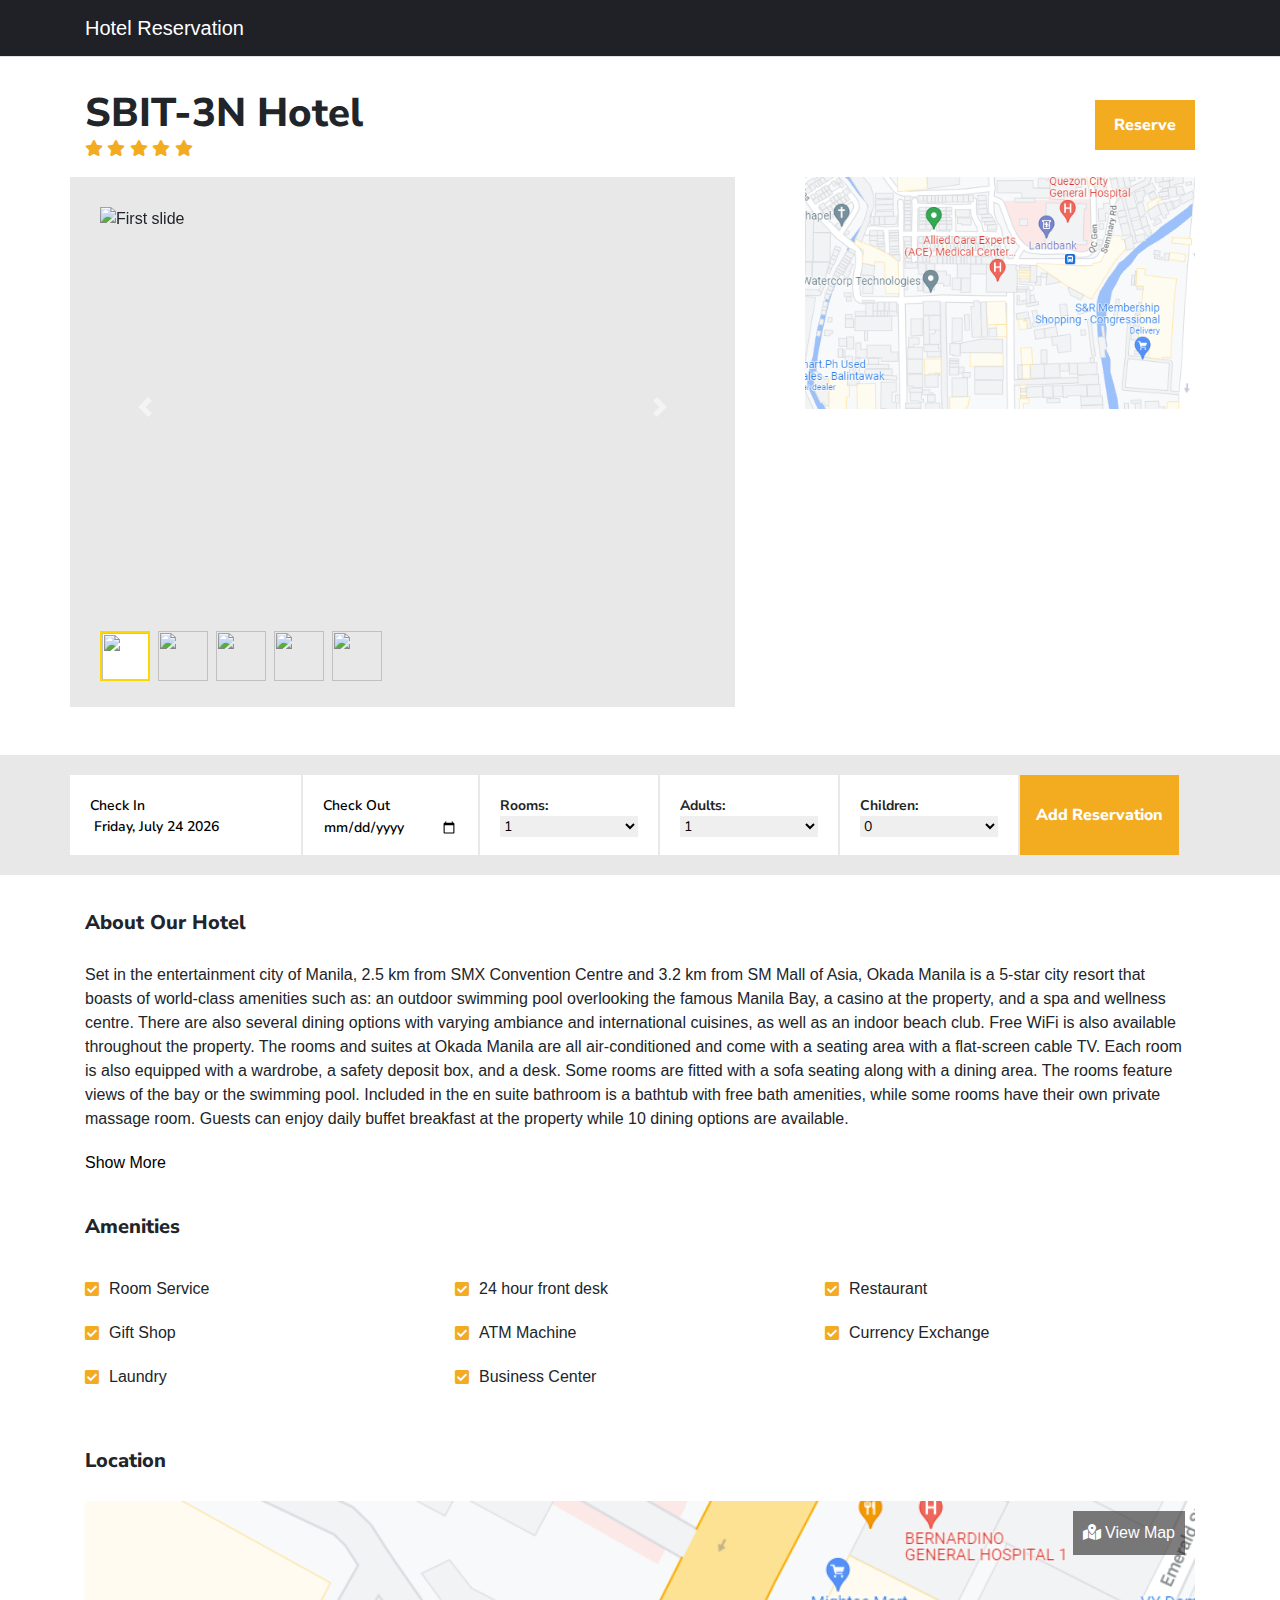
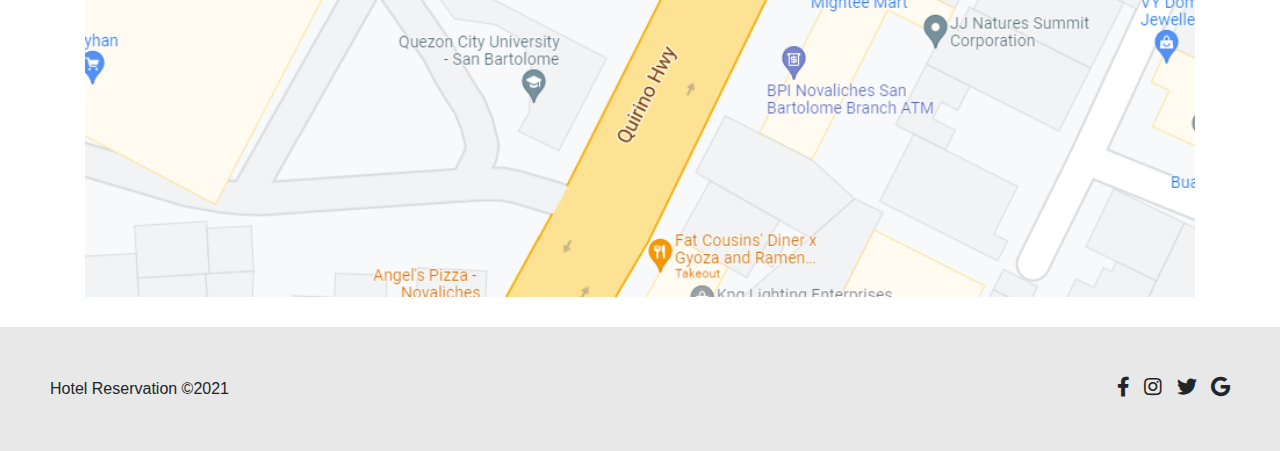
==== index.html @ 124c3ee8 "slider upgrade" ====
<!DOCTYPE html>
<html lang="en">
<head>
    <meta charset="UTF-8">
    <meta http-equiv="X-UA-Compatible" content="IE=edge">
    <meta name="viewport" content="width=device-width, initial-scale=1.0">
    <title>Hotel Reservation</title>
    <script src="https://www.gstatic.com/firebasejs/5.0.4/firebase-app.js"></script>
    <script src="https://www.gstatic.com/firebasejs/5.0.4/firebase-firestore.js"></script>
    <script src="https://www.gstatic.com/firebasejs/5.0.4/firebase-auth.js"></script>

    <script src="https://cdnjs.cloudflare.com/ajax/libs/modernizr/2.8.3/modernizr.min.js" integrity="sha512-3n19xznO0ubPpSwYCRRBgHh63DrV+bdZfHK52b1esvId4GsfwStQNPJFjeQos2h3JwCmZl0/LgLxSKMAI55hgw==" crossorigin="anonymous" referrerpolicy="no-referrer"></script>
    <link rel="stylesheet" href="style.css">
    <link rel="stylesheet" href="https://maxcdn.bootstrapcdn.com/bootstrap/4.0.0/css/bootstrap.min.css" integrity="sha384-Gn5384xqQ1aoWXA+058RXPxPg6fy4IWvTNh0E263XmFcJlSAwiGgFAW/dAiS6JXm" crossorigin="anonymous">
    
    <!-- fonts -->
    <link rel="preconnect" href="https://fonts.googleapis.com">
    <link rel="preconnect" href="https://fonts.gstatic.com" crossorigin>
    <link href="https://fonts.googleapis.com/css2?family=Nunito+Sans:wght@200;300;400;600;700;800&display=swap" rel="stylesheet">

<!-- font-awesome -->
<link rel="stylesheet" href="https://cdnjs.cloudflare.com/ajax/libs/font-awesome/4.7.0/css/font-awesome.min.css">
<link rel="stylesheet" href="https://use.fontawesome.com/releases/v5.4.1/css/all.css">
</head>
<body>
  <div class="loader">
    <div class="lds-ring">
      <div></div>
      <div></div>
      <div></div>
      <div></div>
    </div>
  </div>
  


<div class="main">
    <nav class="navbar navbar-expand-sm navbar-toggleable-sm navbar-light border-bottom box-shadow mb-3" style="background: #202027;">
      <div class="container">
          <a class="navbar-brand text-white" asp-area="" asp-controller="Home" asp-action="Index">Hotel Reservation</a>
          <button class="navbar-toggler navbar-dark" type="button" data-toggle="collapse" data-target=".navbar-collapse" aria-controls="navbarSupportedContent"
                  aria-expanded="false" aria-label="Toggle navigation">
              <span class="navbar-toggler-icon"></span>
          </button>
          <div class="navbar-collapse collapse d-sm-inline-flex flex-sm-row-reverse">
              <ul class="navbar-nav flex-grow-1">
                  <li class="nav-item logged-in" style="display: none;">
                      <a class="modal-trigger nav-link text-white" href="" data-toggle="modal" data-target="#modal-account">Account</a>
                  </li>
                  <li class="nav-item logged-in" style="display: none;">
                    <a class="nav-link text-white" href="" id="logout">Logout</a>
                  </li>
                  <li class="nav-item logged-out" style="display: none;">
                    <a class="modal-trigger nav-link text-white" href="" data-toggle="modal" data-target="#loginmodal">Login</a>
                  </li>
                  <li class="nav-item logged-out" style="display: none;">
                    <a class="modal-trigger nav-link text-white" href="" data-toggle="modal" data-target="#modal-signup">Sign up</a>
                  </li>
              </ul>
          </div>
      </div>
  </nav>

<!-- Modal -->
<div class="modal fade" id="modal-signup" tabindex="-1" role="dialog" aria-labelledby="exampleModalLabel" aria-hidden="true">
  <div class="modal-dialog" role="document">
    <div class="modal-content">
      <div class="modal-header">
        <h5 class="modal-title" id="exampleModalLabel">Sign Up</h5>
        <button type="button" class="close" data-dismiss="modal" aria-label="Close">
          <span aria-hidden="true">&times;</span>
        </button>
      </div>
      <div class="modal-body">
        <form id="signup-form">
          <div class="form-group">
            <label for="signup-email">Email address</label>
            <input type="email" class="form-control" id="signup-email" aria-describedby="emailHelp" placeholder="Email Address" required>
          </div>
          <div class="form-group">
            <label for="signup-password">Password</label>
            <input type="password" class="form-control" id="signup-password" placeholder="Choose Password" required>
          </div>
          <p class="error"></p>
          <div class="modal-footer">
            <button type="submit" class="btn text-white" style="background: #F3AB1F;">Sign Up</button>
          </div>
        </form>
      </div>
  
    </div>
  </div>
</div>
<div class="modal fade" id="loginmodal" tabindex="-1" role="dialog" aria-labelledby="exampleModalLabel" aria-hidden="true">
  <div class="modal-dialog" role="document">
    <div class="modal-content">
      <div class="modal-header">
        <h5 class="modal-title" id="exampleModalLabel">Login</h5>
        <button type="button" class="close" data-dismiss="modal" aria-label="Close">
          <span aria-hidden="true">&times;</span>
        </button>
      </div>
      <div class="modal-body">
        <form id="login-form">
          <div class="form-group">
            <label for="login-email">Email address</label>
            <input type="email" class="form-control" id="login-email" aria-describedby="emailHelp" placeholder="Email Address" required>
          </div>
          <div class="form-group">
            <label for="login-password">Password</label>
            <input type="password" class="form-control" id="login-password" placeholder="Choose Password" required>
            <p class="error"></p>
          </div>
          <div class="modal-footer">
            <button type="submit" class="btn text-white" style="background: #5e5440;">Log In</button>
            
          </div>
        </form>
      </div>
  
    </div>
  </div>
</div>
<div id="modal-account" class="modal fade" tabindex="-1" role="dialog">
  <div class="modal-dialog" role="document">
    <div class="modal-content">
      <div class="modal-header">
        <h5 class="modal-title">Account Details</h5>
        <button type="button" class="close" data-dismiss="modal" aria-label="Close">
          <span aria-hidden="true">&times;</span>
        </button>
      </div>
      <div class="modal-body">
       <div class="account-details"></div>
      </div>

    </div>
  </div>
</div>

<div class="modal fade modal-map" tabindex="-1" role="dialog" aria-labelledby="myLargeModalLabel" aria-hidden="true">
  <div class="modal-dialog modal-lg">
    <div class="modal-content">
      <iframe src="https://www.google.com/maps/embed?pb=!1m18!1m12!1m3!1d482.4028528778125!2d121.03413493244074!3d14.69998741860232!2m3!1f0!2f0!3f0!3m2!1i1024!2i768!4f13.1!3m3!1m2!1s0x0%3A0xbed2aa633fbf6170!2sQuezon%20City%20University%20-%20San%20Bartolome!5e0!3m2!1sen!2sph!4v1632219103065!5m2!1sen!2sph" height="500px" style="border:10px solid #fff;" allowfullscreen="true" loading="lazy"></iframe>
    </div>
  </div>
</div>

  <div class="container-fluid">
    <div class="container py-3">
      <div class="title d-flex justify-content-between align-content-center">
        <div class="hotel-title-wrapper">
          <h1>SBIT-3N Hotel</h1>
          <i class="fas fa-star"></i>
          <i class="fas fa-star"></i>
          <i class="fas fa-star"></i>
          <i class="fas fa-star"></i>
          <i class="fas fa-star"></i>
        </div>
        <a onclick="goToSecton('add-reservation-form')">
        <button class="reserve-btn">Reserve</button>
      </a>
      </div>
    </div>
  </div>

  <div class="container-fluid pb-5">
    <div class="container">
      <div class="row">
        <div class="col-md-7 slider-container">
          <div id="carouselExampleIndicators" class="carousel slide" data-ride="carousel">
            <ol class="carousel-indicators indicator-wrapper">
              <img data-target="#carouselExampleIndicators" data-slide-to="0" class="image-list active mr-2" src="/img/hotel-1.jpg" alt="" >
              <img data-target="#carouselExampleIndicators" data-slide-to="1" class="image-list mr-2" src="/img/hotel-2.jpg" alt="">
              <img data-target="#carouselExampleIndicators" data-slide-to="3" class="image-list mr-2" src="/img/hotel-4.jpg" alt="" >
              <img data-target="#carouselExampleIndicators" data-slide-to="2" class="image-list mr-2" src="/img/hotel-3.jpg" alt="" >
              <img data-target="#carouselExampleIndicators" data-slide-to="4" class="image-list mr-2" src="/img/hotel-5.jpg" alt="" >
            </ol>
            <div class="carousel-inner">
              <div class="carousel-item active">
                <img class="d-block w-100" src="/img/hotel-1.jpg" alt="First slide">
              </div>
              <div class="carousel-item">
                <img class="d-block w-100" src="/img/hotel-2.jpg" alt="Second slide">
              </div>
              <div class="carousel-item">
                <img class="d-block w-100" src="/img/hotel-3.jpg" alt="Third slide">
              </div>
              <div class="carousel-item">
                <img class="d-block w-100" src="/img/hotel-4.jpg" alt="Third slide">
              </div>
              <div class="carousel-item">
                <img class="d-block w-100" src="/img/hotel-5.jpg" alt="Third slide">
              </div>
            </div>
            <a class="carousel-control-prev" href="#carouselExampleIndicators" role="button" data-slide="prev">
              <span class="carousel-control-prev-icon" aria-hidden="true"></span>
              <span class="sr-only">Previous</span>
            </a>
            <a class="carousel-control-next" href="#carouselExampleIndicators" role="button" data-slide="next">
              <span class="carousel-control-next-icon" aria-hidden="true"></span>
              <span class="sr-only">Next</span>
            </a>
          </div>
        
        </div>
        <div class="removeIt col-md-5 d-flex justify-content-end align-items-sm-start">
          <img class="location" src="./img/location.png" alt="" style="width: 100%;">
        </div>
      </div>
    </div>
  </div>

  <div class="container-fluid resize" style="background: #E8E8E9;">
    <div class="container p-0">
      <div class="content">
        <form id="add-reservation-form" class="form">
        <div class="checkin-wrapper">
          <div class="mydate">
            <p>Check In</p>
            <input type="text" name="checkin" placeholder="Check In" id="dateCheckIn" class="txtDate"onfocus="(this.type='date')" required>
          </div>
          <div class="mydate">
            <p>Check Out</p>
            <input type="date" name="checkout" placeholder="Check Out" id="dateCheckOut" class="txtDate" required>
          </div>
      
        
        </div>
      
          <!-- <input type="text" name="rooms" placeholder="Rooms" required> -->
          <div class="dropdown">
            <label for="rooms">Rooms:</label>
            <select name="rooms" id="rooms" required>
              <option value="1">1</option>
              <option value="2">2</option>
              <option value="3">3</option>
              <option value="4">4</option>
              <option value="5">5</option>
              <option value="6">6</option>
              <option value="7">7</option>
              <option value="8">8</option>
              <option value="9">9</option>
            </select>
          </div>
          <!-- <input type="text" name="adults" placeholder="Adult" required> -->
          <div class="dropdown">
            <label for="adults">Adults:</label>
            <select name="adults" id="adults" required>
              <option value="1">1</option>
              <option value="2">2</option>
              <option value="3">3</option>
              <option value="4">4</option>
              <option value="5">5</option>
              <option value="6">6</option>
              <option value="7">7</option>
              <option value="8">8</option>
              <option value="9">9</option>
            </select>
          </div>
          <!-- <input type="text" name="children" placeholder="Children" required> -->
          <div class="dropdown">
            <label for="children">Children:</label>
            <select name="children" id="children" required>
              <option value="0">0</option>
              <option value="1">1</option>
              <option value="2">2</option>
              <option value="3">3</option>
              <option value="4">4</option>
              <option value="5">5</option>
         
            </select>
          </div>
          <button class="btn-add">Add Reservation</button>
          <p class="error-signup"></p>
        </form>
        <ul id="reservation-list"></ul>
      </div>
    </div>
  </div>

  <div class="container about-section">
    <h3 class="about-title">About Our Hotel</h3>
    <p>Set in the entertainment city of Manila, 2.5 km from SMX Convention Centre and 3.2 km from SM Mall of Asia, Okada Manila is a 5-star city resort that boasts of world-class amenities such as: an outdoor swimming pool overlooking the famous Manila Bay, a casino at the property, and a spa and wellness centre. There are also several dining options with varying ambiance and international cuisines, as well as an indoor beach club. Free WiFi is also available throughout the property. The rooms and suites at Okada Manila are all air-conditioned and come with a seating area with a flat-screen cable TV. Each room is also equipped with a wardrobe, a safety deposit box, and a desk. Some rooms are fitted with a sofa seating along with a dining area. The rooms feature views of the bay or the swimming pool. Included in the en suite bathroom is a bathtub with free bath amenities, while some rooms have their own private massage room. Guests can enjoy daily buffet breakfast at the property while 10 dining options are available.</p>
    <span id="points"></span>
    <span id="moreText"> This necessity was
      as personal to me as it was universal.
      This need combined with my passion for
      teaching resulted in GeeksforGeeks as
      we know today. My message to you, in
      our inaugural edition of Geeks Digest,
      would be that if you are looking for
      a problem to work on, you don’t need
      to look very far for it. All you should
      do is to look around yourself.
  </span>
  <button onclick="toggleText()" id="textButton">
    Show More
  </button>
  </div>

  <div class="container amenities">
    <h3 class="amenities-title">Amenities</h3>
    <div class="amenities-content">
      <div class="needs">
        <i class="fas fa-check-square"></i>
        <p>Room Service</p>
      </div>
      <div class="needs">
        <i class="fas fa-check-square"></i>
        <p>24 hour front desk</p>
      </div>
      <div class="needs">
        <i class="fas fa-check-square"></i>
        <p>Restaurant</p>
      </div>
      <div class="needs">
        <i class="fas fa-check-square"></i>
        <p>Gift Shop</p>
      </div>
      <div class="needs">
        <i class="fas fa-check-square"></i>
        <p>ATM Machine</p>
      </div>
      <div class="needs">
        <i class="fas fa-check-square"></i>
        <p>Currency Exchange</p>
      </div>
      <div class="needs">
        <i class="fas fa-check-square"></i>
        <p>Laundry</p>
      </div>
      <div class="needs">
        <i class="fas fa-check-square"></i>
        <p>Business Center</p>
      </div>
    </div>
  </div>
  <div class="container map">
    <h3 class="location-title">Location</h3>
    <div class="qcu-img">
      <img src="./img/qcu-map-final.png" alt="">
      <span id="view-map" data-toggle="modal" data-target=".modal-map">
        <i class="fas fa-map-marked-alt"></i>
        View Map

      </span>
    </div>
    <!-- <iframe src="https://www.google.com/maps/embed?pb=!1m18!1m12!1m3!1d482.4028528778125!2d121.03413493244074!3d14.69998741860232!2m3!1f0!2f0!3f0!3m2!1i1024!2i768!4f13.1!3m3!1m2!1s0x0%3A0xbed2aa633fbf6170!2sQuezon%20City%20University%20-%20San%20Bartolome!5e0!3m2!1sen!2sph!4v1632219103065!5m2!1sen!2sph" style="border:0;" allowfullscreen="" loading="lazy"></iframe> -->
  </div>
  <footer class="container-fluid">

      <h3>Hotel Reservation ©2021</h3>

      <div class="social">
        <i class="fab fa-facebook-f"></i>
        <i class="fab fa-instagram"></i>
        <i class="fab fa-twitter"></i>
        <i class="fab fa-google"></i>
      </div>
  </footer>



</div>
<script src="https://code.jquery.com/jquery-3.2.1.slim.min.js" integrity="sha384-KJ3o2DKtIkvYIK3UENzmM7KCkRr/rE9/Qpg6aAZGJwFDMVNA/GpGFF93hXpG5KkN" crossorigin="anonymous"></script>
<script src="https://cdnjs.cloudflare.com/ajax/libs/popper.js/1.12.9/umd/popper.min.js" integrity="sha384-ApNbgh9B+Y1QKtv3Rn7W3mgPxhU9K/ScQsAP7hUibX39j7fakFPskvXusvfa0b4Q" crossorigin="anonymous"></script>
<script src="https://maxcdn.bootstrapcdn.com/bootstrap/4.0.0/js/bootstrap.min.js" integrity="sha384-JZR6Spejh4U02d8jOt6vLEHfe/JQGiRRSQQxSfFWpi1MquVdAyjUar5+76PVCmYl" crossorigin="anonymous"></script>
    <script>
          var config = {
          apiKey: "AIzaSyBpAoWvYpkNLeRjvh65Ru8Seowzp1CIaag",
          authDomain: "hotelreservation-8a002.firebaseapp.com",
          projectId: "hotelreservation-8a002",
          storageBucket: "hotelreservation-8a002.appspot.com",
          messagingSenderId: "723002325473",
          appId: "1:723002325473:web:e6a18c2245078556847aa0"
        };

        firebase.initializeApp(config);
        const db = firebase.firestore();
        const auth = firebase.auth();

        db.settings({ timestampsInSnapshots: true });

    </script>
    <!-- <script type="module">
        // Import the functions you need from the SDKs you need
        import { initializeApp } from "https://www.gstatic.com/firebasejs/9.0.2/firebase-app.js";
        import { getFirestore, collection, getDocs } from "https://www.gstatic.com/firebasejs/9.0.2/firebase-firestore.js"

      
        // Your web app's Firebase configuration
        const firebaseConfig = {
          apiKey: "AIzaSyBpAoWvYpkNLeRjvh65Ru8Seowzp1CIaag",
          authDomain: "hotelreservation-8a002.firebaseapp.com",
          projectId: "hotelreservation-8a002",
          storageBucket: "hotelreservation-8a002.appspot.com",
          messagingSenderId: "723002325473",
          appId: "1:723002325473:web:e6a18c2245078556847aa0"
        };
      
        // Initialize Firebase
        const firebase = initializeApp(firebaseConfig);


        // db
        
        const db = getFirestore();
 
        let reservations = await getDocs(collection(db, "Reservation"));
        const ul = document.querySelector('ul');
        reservations.forEach((doc) => {
            let data = doc.data();
            let li = document.createElement('div');
            li.innerText = `checkin ${data.checkin} : checkout ${data.checkout}`
            ul.appendChild(li);
        });

        //insert data
     
        const form = document.querySelector("#add-Book-form")

        form.addEventListener('submit', (e) => {
            e.preventDefault();
            db.collection("Reservation").add({
                checkin: form.checkin.value,
                checkout: form.checkout.value
            })
        })
  
      </script> -->

      <script src="app.js"></script>
      <script src="auth.js"></script>
      <script>
        function renderDate(){
          var mydate = new Date();
          var year = mydate.getYear();
          if(year < 1000){
            year += 1900
          }
          var day = mydate.getDay();
          var month = mydate.getMonth();
          var daym = mydate.getDate();
          var dayarray = new Array("Sunday", "Monday","Tuesday","Wednesday","Thursday","Friday","Saturday");
          var montharray = new Array("January", "February", "March", "April","May","June","July","August","September","October","November","December")
          // date ]
          const checkinDate = document.getElementById("dateCheckIn")

          checkinDate.setAttribute("placeholder",  " "+dayarray[day]+  ", " +montharray[month]+ " "+daym+ " " +year+ " "); 
        }
        renderDate()


        var date = new Date();
        var tdate = date.getDate();
        var month = date.getMonth() + 1;
        
        if(tdate < 10){
          tdate = '0' + tdate;
        }
        if(month < 10){
          month = "0" + month;
        }
        var year = date.getUTCFullYear();
        var minDate = year + "-" + month + "-" + tdate;

        const checkIn = document.getElementById('dateCheckIn')
        checkIn.setAttribute("min", minDate)

        checkIn.addEventListener('change', () => {
          document.getElementById('dateCheckOut').setAttribute("min", checkIn.value)
        })
  
        
      </script>



</body>
</html>
---- style.css ----
*{
    padding: 0;
    margin: 0;
}

.loader.hidden{
    display: none;
}

.loader{
    position: fixed;
    top: 0;
    left: 0;
    height: 100%;
    width: 100%;
    background: rgba(0, 0, 0, 0.9);
    z-index: 99;
    display: flex;
    justify-content: center;
    align-items: center;
}
.loader .lds-ring {
    display: inline-block;
    position: relative;
    width: 80px;
    height: 80px;
  }
  .loader .lds-ring div {
    box-sizing: border-box;
    display: block;
    position: absolute;
    width: 64px;
    height: 64px;
    margin: 5px;
    border: 5px solid #F3AB1F;
    border-radius: 50%;
    animation: lds-ring 1.2s cubic-bezier(0.5, 0, 0.5, 1) infinite;
    border-color: #F3AB1F transparent transparent transparent;
  }
  .loader .lds-ring div:nth-child(1) {
    animation-delay: -0.45s;
  }
  .loader .lds-ring div:nth-child(2) {
    animation-delay: -0.3s;
  }
  .loader .lds-ring div:nth-child(3) {
    animation-delay: -0.15s;
  }
  @keyframes lds-ring {
    0% {
      transform: rotate(0deg);
    }
    100% {
      transform: rotate(360deg);
    }
  }
#reservation-list{
    display: grid;
}
#reservation-list li{
    display: flex;
    width: 100%;
    justify-content: space-between;
}

.close{
    cursor: pointer;
}
.image-list{
    cursor: pointer;
    height: 50px; 
    width: 50px;
}
.image-list.active{
    border: 2px solid gold;

}
.main .carousel{
    height: 400px;
}
.main .carousel .carousel-inner{
    height: 100%;
}

.carousel .indicator-wrapper{
    right: unset; 
    bottom: -90px;
    margin-left: 0px;
}
.main .slider-container{
    padding: 30px ;

    padding-bottom: 100px;
    background: #E8E8E9;
}
.header{
    margin: 20px;
}
.main .removeIt{
    padding-left: 70px;
}
.main .title{
    display: grid;
    justify-content: center;
    align-items: center;
}
.main .title .hotel-title-wrapper h1{
    margin: 0;
    font-weight: 800;
    font-family: 'Nunito Sans', sans-serif;
}
.main .title .hotel-title-wrapper i{
   color: #F3AB1F;
}
.main .title .reserve-btn{
    justify-self: center;
    background: #F3AB1F;
    border: none;
    height: 50px;
    width: 100px;
    color: white;
    font-family: 'Nunito Sans', sans-serif;
    font-weight: 800;
    cursor: pointer;
    transition: 0.3s;
}
.main .title a{
    text-decoration: none;
    color: white;
}
.main .title .reserve-btn:hover{
    background: #E0A800;
}
.main .nav-container{
    width: 100%;
    height: 60px;
    background: #202027;
    display: flex;
    justify-content: center;
    align-items: center;
}

.main .nav-container .nav{
    width: 1280px;
    margin: 0 auto;

    height: 100%;
    display: flex;
    justify-content: space-between;
}
.main .nav-container .nav .logo{
    display: flex;
    justify-content: center;
    align-items: center;
    height: 100%;

}
.main .nav-container .nav .logo h2{
    margin: 0;
    color: #fff;
    font-family: 'Nunito Sans', sans-serif;
 

}
.main .nav-container .nav .list{
    display: flex;
    height: 100%;
    align-items: center;
}
.main .nav-container .nav .list li{
    margin-left: 20px;
    list-style: none;
}

/* hotel info */
.room{
    height: auto;
    width: 100%;
}

.location{
    height: auto;
    width: 100%;
}

@media screen and (max-width: 1200px) {
    .main .slider-container {
        padding: 40px;
        padding-bottom: 60px;
        background: #E8E8E9;
    }
    .carousel .indicator-wrapper {
        right: unset;
        bottom: -50px;
        margin-left: 0px;
    }
}
@media screen and (max-width: 991px) {
    .main .carousel {
        height: auto;
    }
    .main .slider-container {
        padding: 40px;
        padding-bottom: 80px;
        background: #E8E8E9;
    }
    .carousel .indicator-wrapper {
        right: unset;
        bottom: -75px;
        margin-left: 0px;
    }
  
}
@media screen and (max-width: 767px) {
    .carousel .indicator-wrapper {
        display: none;
    }
    .main .slider-container {
        padding: 20px;
        background: #E8E8E9;
    }
}
@media screen and (max-width: 752px) {
    .main .title .hotel-title-wrapper h1{
        font-size: 24px;
    }
    .main .title .reserve-btn{
        height: 40px;
        width: 80px;
    }
    .location{
       display: none;
    }
}
.content{
    width: 100%;
}
.content .form{
    padding: 20px 0;
    width: 100%;
    background: #E8E8E9;
    /* display: grid;
    align-items: center;
    grid-auto-flow: column;
    grid-template-columns: auto auto 180px 180px 180px; */
    display: grid;
    grid-template-rows: auto 1fr 1fr;
    grid-template-columns: 1fr 1fr 1fr;
}

.content .form .checkin-wrapper .mydate{
    height: 80px;
    border: none;
    border-right: 2px solid #E8E8E9;

    color: black;
    font-family: 'Nunito Sans', sans-serif;
    font-weight: 500;
    font-size: 14px;
    width: auto;
    background: #fff;
    padding: 20px;
    
}
.content .form .checkin-wrapper .mydate p{
    font-weight: 600;
    font-family: 'Nunito Sans', sans-serif;
    margin: 0;
}
.content .form .checkin-wrapper .mydate input:nth-child(1){
    font-weight: 800;
}
.content .form .checkin-wrapper input{
    font-weight: 600;
    border: none;
    width: 100%;

}
.content .form .checkin-wrapper{
    grid-row: 1/2;
    grid-column: 1/4;
    display: grid;
}


.content .form .btn-add{
    grid-row: 3/4;
    grid-column: 1/4;
    height: 100%;
    width: 100%;
    background: #F3AB1F;
    color: white;
    font-family: 'Nunito Sans', sans-serif;
    font-weight: 800;
    cursor: pointer;
    transition: 0.3s;
    
    border: none;
}
.content .form .btn-add:hover{
    background: #E0A800;
}
.content .form input::placeholder { 
    color: black;
}


.content .form .dropdown:nth-child(3){
    grid-row: 2/3;
    grid-column: 1/2;
}
.content .form .dropdown:nth-child(4){
    grid-row: 2/3;
    grid-column: 2/3;
}
.content .form .dropdown:nth-child(5){
    grid-row: 2/3;
    grid-column: 3/4;
}
.dropdown{
    border-right: 2px solid #E8E8E9;
    height: 100%;
    background: #fff;
    font-weight: 600;
    display: flex;
    flex-direction: column;
    font-family: 'Nunito Sans', sans-serif;
    font-weight: 400;
    font-size: 14px;
    padding: 0 0px;
    cursor: pointer;
    height: 60px;
}
.dropdown label{
    margin: 0;
    font-weight: 700;
} 

.dropdown select{
    border: none;
}

@media screen and (min-width: 488px) {
    .dropdown{
        padding:  20px;
        height: 80px;
    }
    .content .form .checkin-wrapper input{
        border: none;
        width: 100%;
    }
    .content .form{
        padding: 20px 0;
        width: 100%;
        background: #E8E8E9;
        /* display: grid;
        align-items: center;
        grid-auto-flow: column;
        grid-template-columns: auto auto 180px 180px 180px; */
        display: grid;
        grid-template-rows: 1fr 1fr 1fr;
        grid-template-columns: 1fr 1fr 1fr;
    }
    .content .form .checkin-wrapper{
        grid-row: 1/2;
        grid-column: 1/4;
        display: grid;
        grid-auto-flow: column;
    }
    
    
}
@media screen and (min-width: 1226px) {
    .content .form .checkin-wrapper input{
        border: none;
        width: 100%;
    }
    .content .form .checkin-wrapper{
        grid-row: unset;
        grid-column: unset;
    }
    .content .form{
        padding: 20px 0;
        width: 100%;
        background: #E8E8E9;
        display: grid;
        align-items: center;
        grid-auto-flow: column;
        grid-template-columns: auto  180px 180px 180px;
        grid-template-rows: 1fr;
}
.content .form .btn-add{
    grid-row: unset;
    grid-column: unset;
}
.content .form .dropdown:nth-child(3){
    grid-row: unset;
    grid-column: unset;
}
.content .form .dropdown:nth-child(4){
    grid-row: unset;
    grid-column: unset;
}
.content .form .dropdown:nth-child(5){
    grid-row: unset;
    grid-column: unset;
}
}

/* about section */
.main .about-section{
    
}
.main .about-section h3{
    padding: 20px 0;
    font-size: 20px;
    font-weight: 800;
    font-family: 'Nunito Sans', sans-serif;
}
.main .about-section p{
    margin: 0;
    box-shadow: 0px -52px 41px 5px rgba(255,255,255,0.33) inset;
-webkit-box-shadow: 0px -52px 41px 5px rgba(255,255,255,0.33) inset;
-moz-box-shadow: 0px -52px 41px 5px rgba(255,255,255,0.33) inset;
}

#moreText {
    /* Display nothing for the element */
    display: none;
}
#textButton{
    display: block;
    margin-bottom: 20px;
    margin-top: 20px;
    border: none;
    background: none;
    cursor: pointer;
    padding: 0px;
}

/* amenities */
.main .amenities .amenities-title{
    padding: 20px 0;
    font-size: 20px;
    font-weight: 800;
    font-family: 'Nunito Sans', sans-serif;
}

.main .amenities .amenities-content{
    display: grid;
    grid-template-columns: 1fr 1fr;
    grid-template-rows: auto;
    padding-bottom: 30px;
}
.main .amenities .amenities-content .needs{
    display: flex;
    align-items: center;

    margin: 10px 0;
}
.main .amenities .amenities-content .needs p{
    margin: 0;
    padding:0 10px;
}
.main .amenities .amenities-content .needs i{
    color: #F3AB1F;
}
@media screen and (min-width: 976px) {
    .main .amenities .amenities-content{
        display: grid;
        grid-template-columns: 1fr 1fr 1fr;
        grid-template-rows: auto;
        padding-bottom: 30px;
    }
}

/* map */

.main .map h3{
    padding: 20px 0;
    font-size: 20px;
    font-weight: 800;
    font-family: 'Nunito Sans', sans-serif;
}
.main .map .qcu-img{
    position: relative;
}
.main .map .qcu-img img{
    padding-bottom: 30px;
    height: auto;
    width: 100%;
}

.main .map .qcu-img #view-map{
    position: absolute;
    top: 10px;
    right: 10px;
    background: rgba(40, 37, 37, 60%);
    padding: 10px;
    color: white;
    cursor: pointer;
    transition: 0.3s;
}
.main .map .qcu-img #view-map:hover{
    background: rgba(40, 37, 37, 90%);
}

.main footer{
    background: #E8E8E9;
    padding: 50px;
    /* flex */
    display: flex;
    justify-content: space-between;
    align-items: center;
}
.main footer h3{
    font-size: 16px;
    margin: 0;
}

.main footer .social i{
    font-size: 20px;
    margin-left: 10px;
    cursor: pointer;
}
.main footer .social i:hover{
    color: #F3AB1F;
    transition: 0.3s;
}

@media screen and (max-width: 500px) {
    .main footer{
        padding: 20px 10px;
        display: grid;
        grid-auto-flow: column;
        grid-template-columns: 1fr auto;
    }
    
}
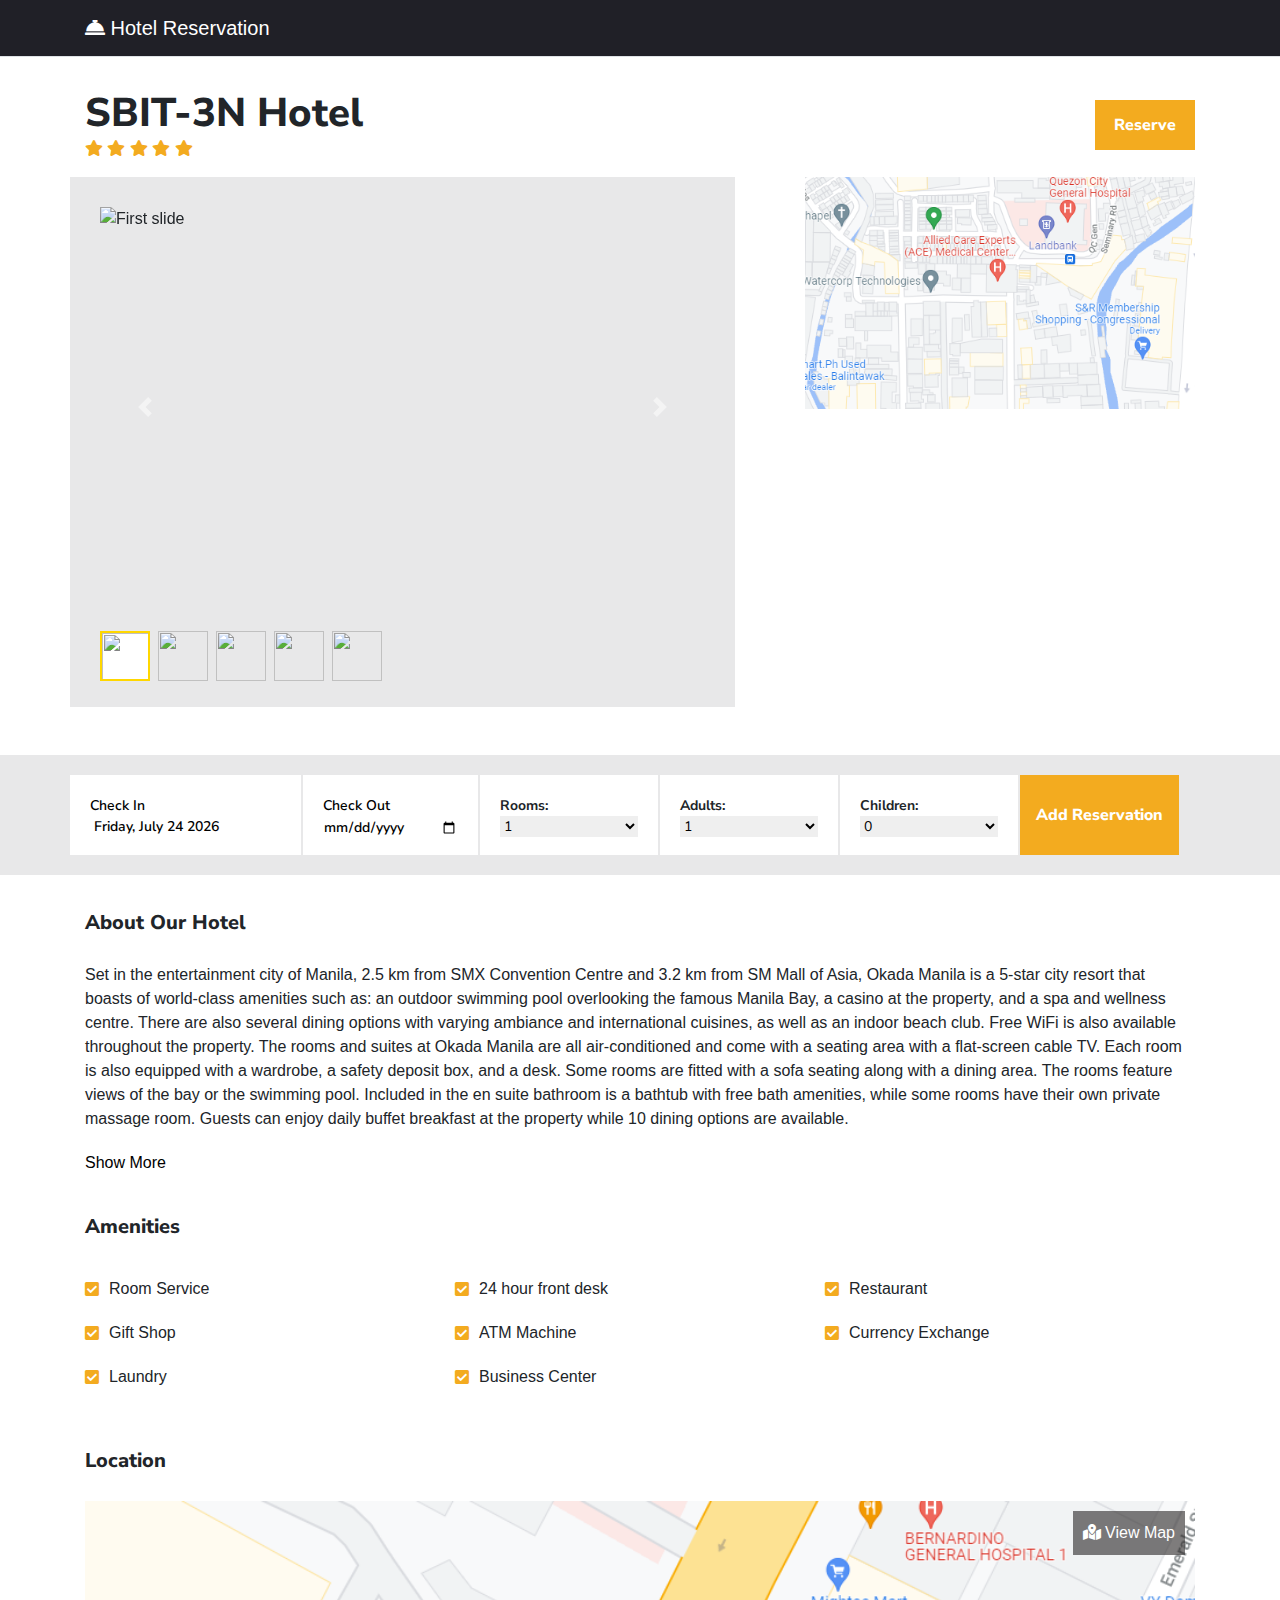
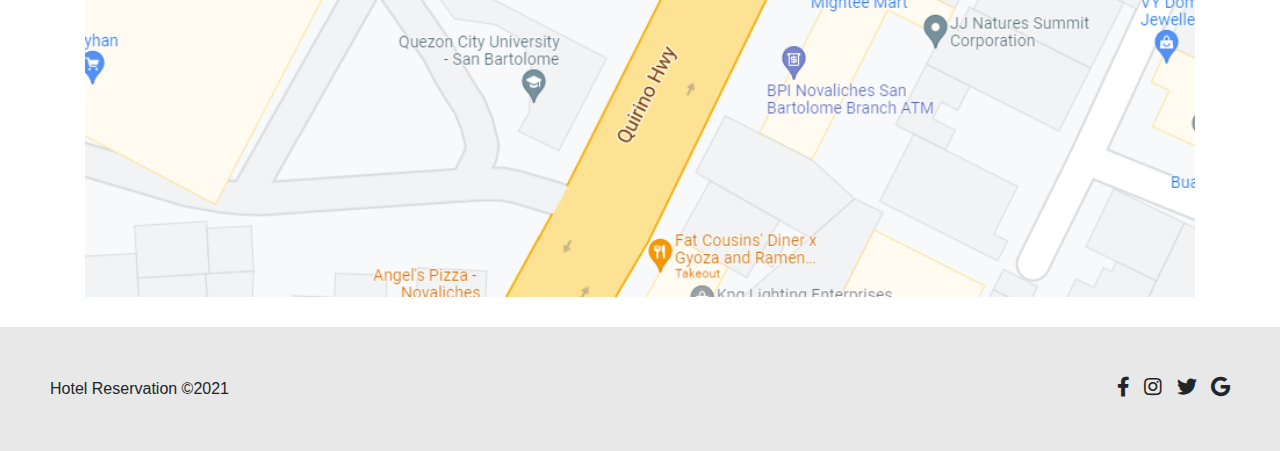
==== commit 71a804c1: "new design" ====
--- a/index.html
+++ b/index.html
@@ -21,6 +21,7 @@
 <!-- font-awesome -->
 <link rel="stylesheet" href="https://cdnjs.cloudflare.com/ajax/libs/font-awesome/4.7.0/css/font-awesome.min.css">
 <link rel="stylesheet" href="https://use.fontawesome.com/releases/v5.4.1/css/all.css">
+<link rel="icon" href="/img/clipart321024.png">
 </head>
 <body>
   <div class="loader">
@@ -37,7 +38,9 @@
 <div class="main">
     <nav class="navbar navbar-expand-sm navbar-toggleable-sm navbar-light border-bottom box-shadow mb-3" style="background: #202027;">
       <div class="container">
-          <a class="navbar-brand text-white" asp-area="" asp-controller="Home" asp-action="Index">Hotel Reservation</a>
+          <a class="navbar-brand text-white" asp-area="" asp-controller="Home" asp-action="Index">
+            <i class="fas fa-concierge-bell"></i>
+            Hotel Reservation</a>
           <button class="navbar-toggler navbar-dark" type="button" data-toggle="collapse" data-target=".navbar-collapse" aria-controls="navbarSupportedContent"
                   aria-expanded="false" aria-label="Toggle navigation">
               <span class="navbar-toggler-icon"></span>
@@ -172,8 +175,8 @@
             <ol class="carousel-indicators indicator-wrapper">
               <img data-target="#carouselExampleIndicators" data-slide-to="0" class="image-list active mr-2" src="/img/hotel-1.jpg" alt="" >
               <img data-target="#carouselExampleIndicators" data-slide-to="1" class="image-list mr-2" src="/img/hotel-2.jpg" alt="">
-              <img data-target="#carouselExampleIndicators" data-slide-to="3" class="image-list mr-2" src="/img/hotel-4.jpg" alt="" >
-              <img data-target="#carouselExampleIndicators" data-slide-to="2" class="image-list mr-2" src="/img/hotel-3.jpg" alt="" >
+              <img data-target="#carouselExampleIndicators" data-slide-to="2" class="image-list mr-2" src="/img/hotel-4.jpg" alt="" >
+              <img data-target="#carouselExampleIndicators" data-slide-to="3" class="image-list mr-2" src="/img/hotel-3.jpg" alt="" >
               <img data-target="#carouselExampleIndicators" data-slide-to="4" class="image-list mr-2" src="/img/hotel-5.jpg" alt="" >
             </ol>
             <div class="carousel-inner">
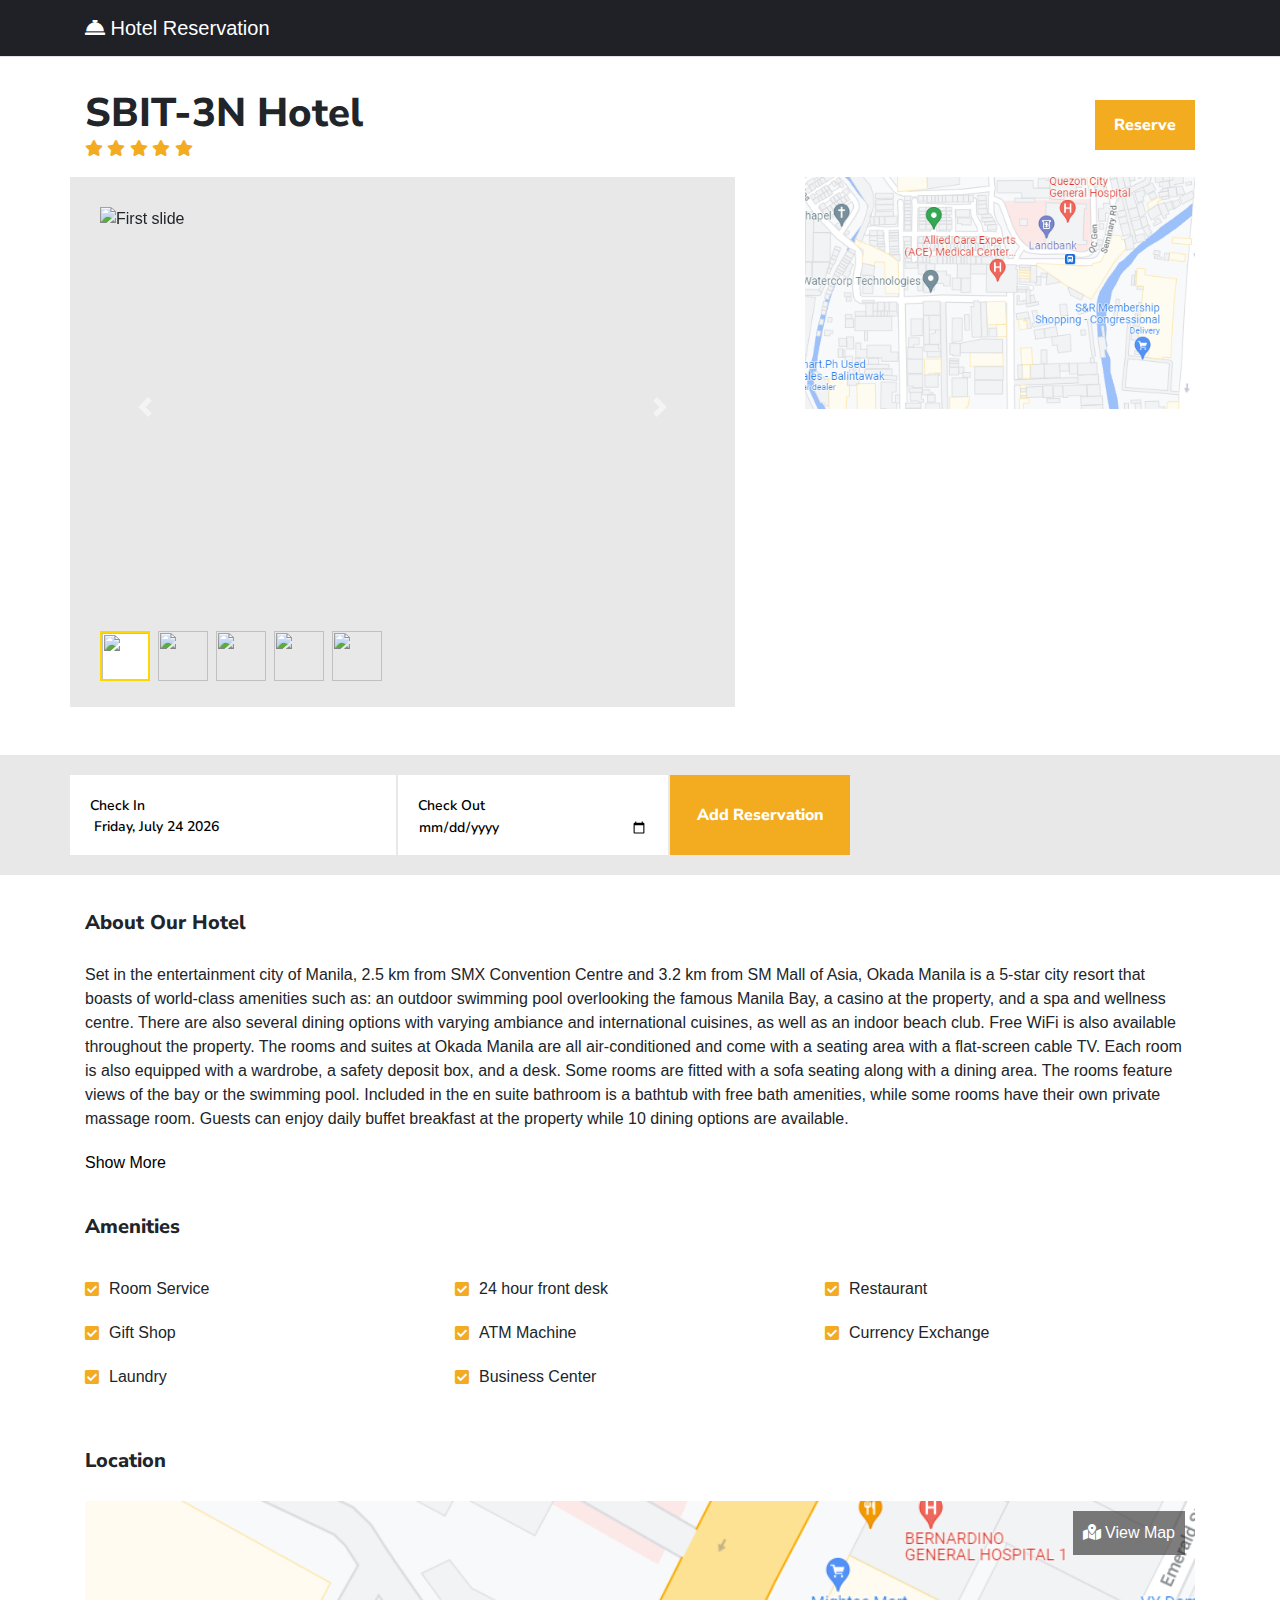
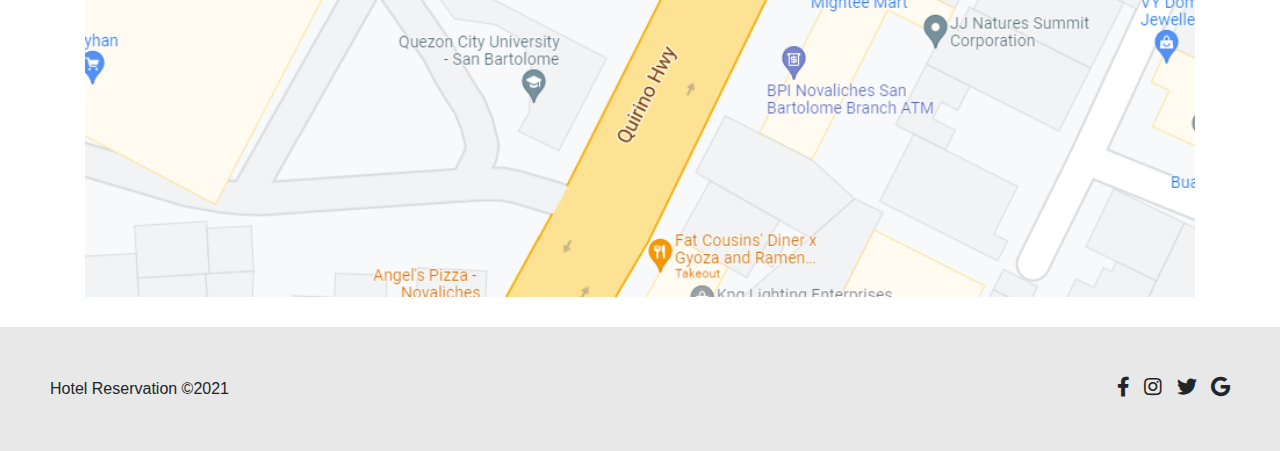
==== commit 093e1495: "finish" ====
--- a/index.html
+++ b/index.html
@@ -232,7 +232,7 @@
         </div>
       
           <!-- <input type="text" name="rooms" placeholder="Rooms" required> -->
-          <div class="dropdown">
+          <!-- <div class="dropdown">
             <label for="rooms">Rooms:</label>
             <select name="rooms" id="rooms" required>
               <option value="1">1</option>
@@ -245,9 +245,9 @@
               <option value="8">8</option>
               <option value="9">9</option>
             </select>
-          </div>
+          </div> -->
           <!-- <input type="text" name="adults" placeholder="Adult" required> -->
-          <div class="dropdown">
+          <!-- <div class="dropdown">
             <label for="adults">Adults:</label>
             <select name="adults" id="adults" required>
               <option value="1">1</option>
@@ -260,9 +260,9 @@
               <option value="8">8</option>
               <option value="9">9</option>
             </select>
-          </div>
+          </div> -->
           <!-- <input type="text" name="children" placeholder="Children" required> -->
-          <div class="dropdown">
+          <!-- <div class="dropdown">
             <label for="children">Children:</label>
             <select name="children" id="children" required>
               <option value="0">0</option>
@@ -273,7 +273,7 @@
               <option value="5">5</option>
          
             </select>
-          </div>
+          </div> -->
           <button class="btn-add">Add Reservation</button>
           <p class="error-signup"></p>
         </form>
@@ -472,9 +472,19 @@
         checkIn.setAttribute("min", minDate)
 
         checkIn.addEventListener('change', () => {
-          document.getElementById('dateCheckOut').setAttribute("min", checkIn.value)
+          var checkInDate = checkIn.value;
+          var split = checkInDate.split('-');
+          var tomorrow = new Date(parseInt(split[0]), parseInt(split[1] - 1), parseInt(split[2]) + 1, 0,0,0,0);
+          var addNewDate = new Date(tomorrow)
+          var year=addNewDate.getFullYear();
+          var month=addNewDate.getMonth()+1 //getMonth is zero based;
+          var day=addNewDate.getDate();
+          var formatted=year+"-"+month+"-"+day;
+          // console.log(formatted );
+          document.getElementById('dateCheckOut').setAttribute("min", formatted)
         })
   
+    
         
       </script>
 
--- a/style.css
+++ b/style.css
@@ -271,6 +271,7 @@
     font-weight: 800;
 }
 .content .form .checkin-wrapper input{
+    background: #fff;
     font-weight: 600;
     border: none;
     width: 100%;
@@ -318,6 +319,7 @@
     grid-column: 3/4;
 }
 .dropdown{
+    
     border-right: 2px solid #E8E8E9;
     height: 100%;
     background: #fff;
@@ -331,6 +333,7 @@
     cursor: pointer;
     height: 60px;
 }
+
 .dropdown label{
     margin: 0;
     font-weight: 700;
@@ -338,6 +341,14 @@
 
 .dropdown select{
     border: none;
+}
+.dropdown select{
+    background: #fff;
+
+}
+.dropdown{
+    padding:  20px;
+    height: 80px;
 }
 
 @media screen and (min-width: 488px) {
@@ -345,6 +356,7 @@
         padding:  20px;
         height: 80px;
     }
+  
     .content .form .checkin-wrapper input{
         border: none;
         width: 100%;
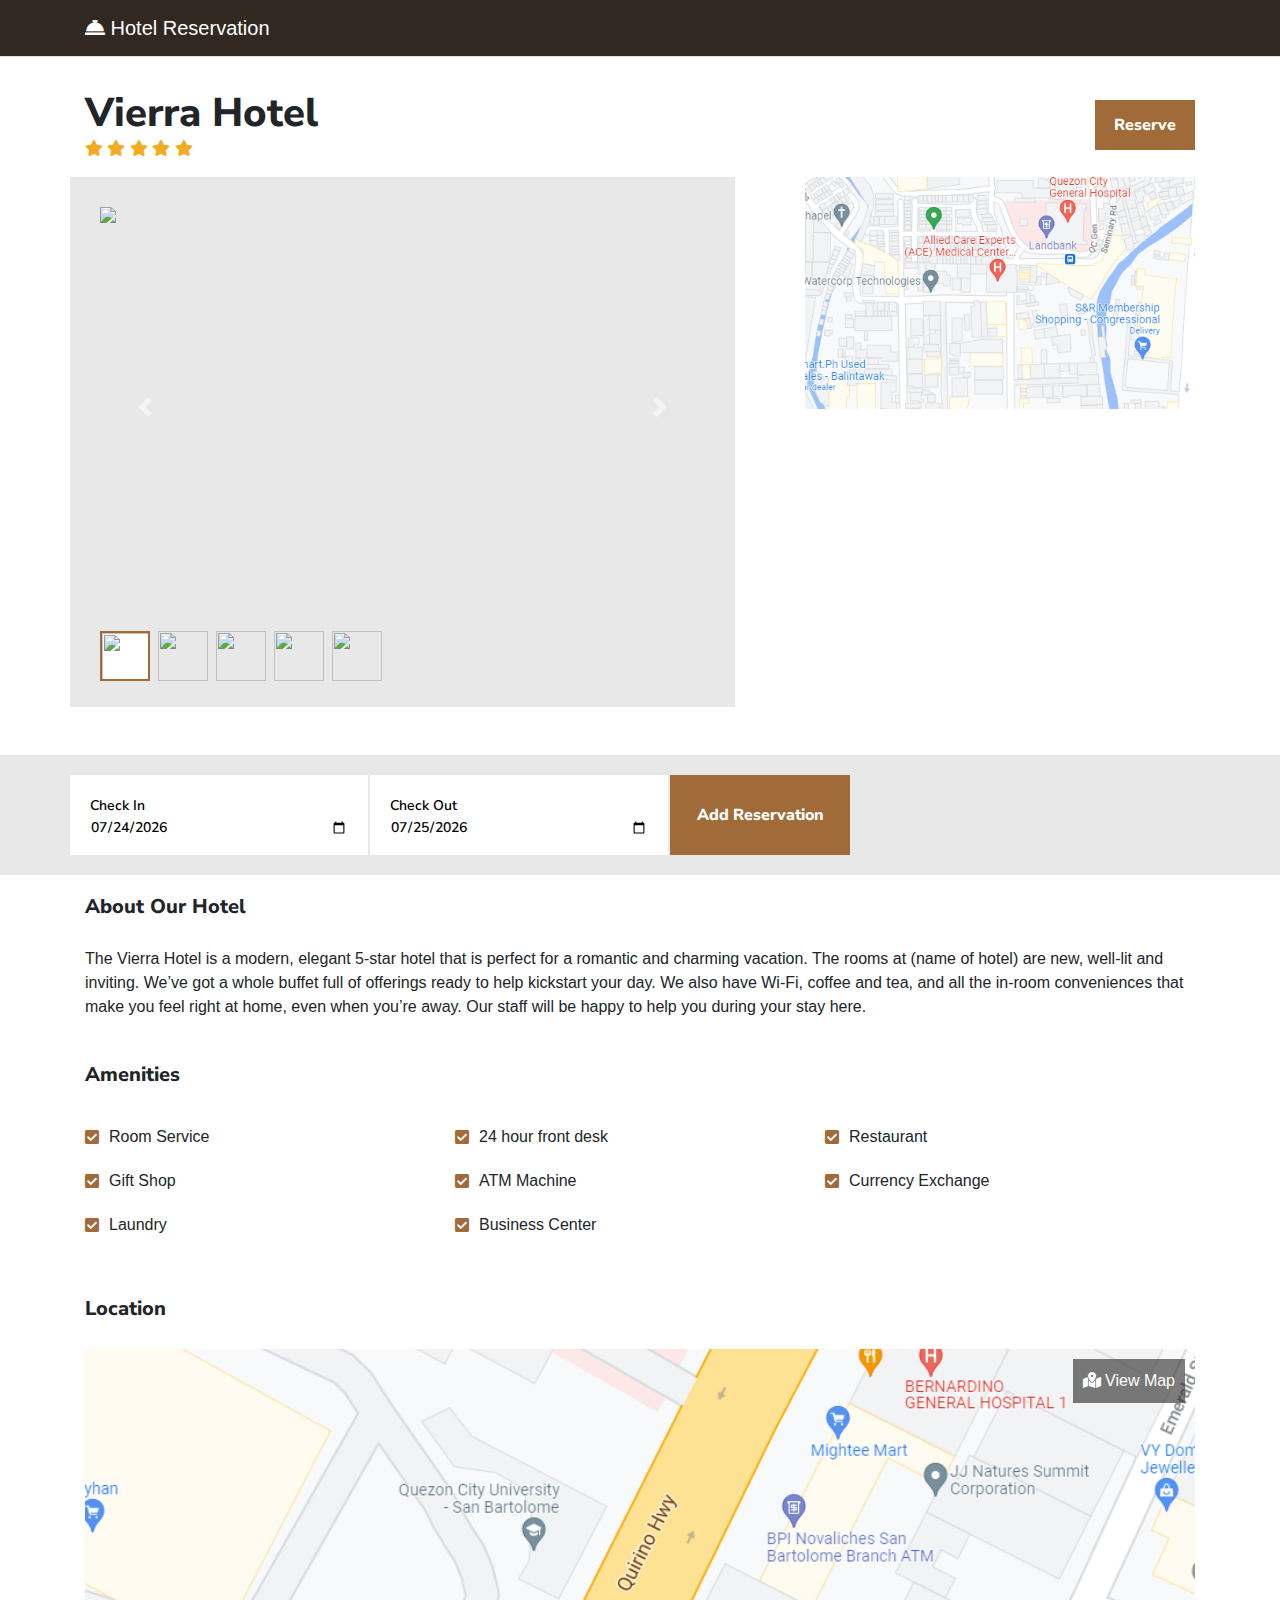
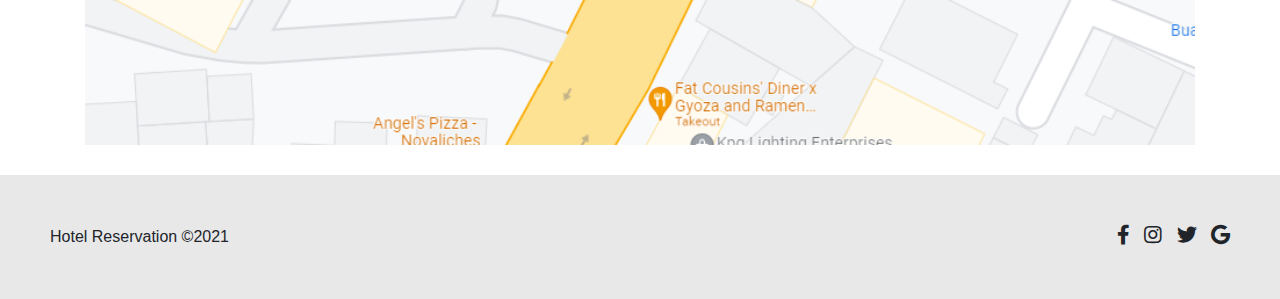
==== commit 6a83f20e: "done" ====
--- a/index.html
+++ b/index.html
@@ -22,6 +22,9 @@
 <link rel="stylesheet" href="https://cdnjs.cloudflare.com/ajax/libs/font-awesome/4.7.0/css/font-awesome.min.css">
 <link rel="stylesheet" href="https://use.fontawesome.com/releases/v5.4.1/css/all.css">
 <link rel="icon" href="/img/clipart321024.png">
+
+<!-- jquery -->
+
 </head>
 <body>
   <div class="loader">
@@ -36,7 +39,7 @@
 
 
 <div class="main">
-    <nav class="navbar navbar-expand-sm navbar-toggleable-sm navbar-light border-bottom box-shadow mb-3" style="background: #202027;">
+    <nav class="navbar navbar-expand-sm navbar-toggleable-sm navbar-light border-bottom box-shadow mb-3" style="background: #312921;">
       <div class="container">
           <a class="navbar-brand text-white" asp-area="" asp-controller="Home" asp-action="Index">
             <i class="fas fa-concierge-bell"></i>
@@ -86,7 +89,7 @@
           </div>
           <p class="error"></p>
           <div class="modal-footer">
-            <button type="submit" class="btn text-white" style="background: #F3AB1F;">Sign Up</button>
+            <button type="submit" class="btn text-white" style="background: #a06b39;">Sign Up</button>
           </div>
         </form>
       </div>
@@ -115,7 +118,7 @@
             <p class="error"></p>
           </div>
           <div class="modal-footer">
-            <button type="submit" class="btn text-white" style="background: #5e5440;">Log In</button>
+            <button type="submit" class="btn text-white" style="background: #a06b39;">Log In</button>
             
           </div>
         </form>
@@ -153,7 +156,7 @@
     <div class="container py-3">
       <div class="title d-flex justify-content-between align-content-center">
         <div class="hotel-title-wrapper">
-          <h1>SBIT-3N Hotel</h1>
+          <h1>Vierra Hotel</h1>
           <i class="fas fa-star"></i>
           <i class="fas fa-star"></i>
           <i class="fas fa-star"></i>
@@ -181,19 +184,19 @@
             </ol>
             <div class="carousel-inner">
               <div class="carousel-item active">
-                <img class="d-block w-100" src="/img/hotel-1.jpg" alt="First slide">
+                <img class="d-block w-100" src="/img/hotel-1.jpg">
               </div>
               <div class="carousel-item">
-                <img class="d-block w-100" src="/img/hotel-2.jpg" alt="Second slide">
+                <img class="d-block w-100" src="/img/hotel-2.jpg">
               </div>
               <div class="carousel-item">
-                <img class="d-block w-100" src="/img/hotel-3.jpg" alt="Third slide">
+                <img class="d-block w-100" src="/img/hotel-3.jpg">
               </div>
               <div class="carousel-item">
-                <img class="d-block w-100" src="/img/hotel-4.jpg" alt="Third slide">
+                <img class="d-block w-100" src="/img/hotel-4.jpg">
               </div>
               <div class="carousel-item">
-                <img class="d-block w-100" src="/img/hotel-5.jpg" alt="Third slide">
+                <img class="d-block w-100" src="/img/hotel-5.jpg">
               </div>
             </div>
             <a class="carousel-control-prev" href="#carouselExampleIndicators" role="button" data-slide="prev">
@@ -221,7 +224,7 @@
         <div class="checkin-wrapper">
           <div class="mydate">
             <p>Check In</p>
-            <input type="text" name="checkin" placeholder="Check In" id="dateCheckIn" class="txtDate"onfocus="(this.type='date')" required>
+            <input type="date" name="checkin" onload="getDate()"  id="dateCheckIn" class="txtDate" required>
           </div>
           <div class="mydate">
             <p>Check Out</p>
@@ -277,29 +280,20 @@
           <button class="btn-add">Add Reservation</button>
           <p class="error-signup"></p>
         </form>
-        <ul id="reservation-list"></ul>
-      </div>
-    </div>
-  </div>
-
-  <div class="container about-section">
-    <h3 class="about-title">About Our Hotel</h3>
-    <p>Set in the entertainment city of Manila, 2.5 km from SMX Convention Centre and 3.2 km from SM Mall of Asia, Okada Manila is a 5-star city resort that boasts of world-class amenities such as: an outdoor swimming pool overlooking the famous Manila Bay, a casino at the property, and a spa and wellness centre. There are also several dining options with varying ambiance and international cuisines, as well as an indoor beach club. Free WiFi is also available throughout the property. The rooms and suites at Okada Manila are all air-conditioned and come with a seating area with a flat-screen cable TV. Each room is also equipped with a wardrobe, a safety deposit box, and a desk. Some rooms are fitted with a sofa seating along with a dining area. The rooms feature views of the bay or the swimming pool. Included in the en suite bathroom is a bathtub with free bath amenities, while some rooms have their own private massage room. Guests can enjoy daily buffet breakfast at the property while 10 dining options are available.</p>
-    <span id="points"></span>
-    <span id="moreText"> This necessity was
-      as personal to me as it was universal.
-      This need combined with my passion for
-      teaching resulted in GeeksforGeeks as
-      we know today. My message to you, in
-      our inaugural edition of Geeks Digest,
-      would be that if you are looking for
-      a problem to work on, you don’t need
-      to look very far for it. All you should
-      do is to look around yourself.
-  </span>
-  <button onclick="toggleText()" id="textButton">
+        <!-- <ul id="reservation-list"></ul> -->
+      </div>
+    </div>
+  </div>
+
+  <div class="container about-section mb-4">
+    <h3 class="about-title ">About Our Hotel</h3>
+    <p>The Vierra Hotel is a modern, elegant 5-star hotel that is perfect for a romantic and charming vacation. The rooms at (name of hotel) are new, well-lit and inviting. We’ve got a whole buffet full of offerings ready to help kickstart your day. We also have Wi-Fi, coffee and tea, and all the in-room conveniences that make you feel right at home, even when you’re away. Our staff will be happy to help you during your stay here.</p>
+    <!-- <span id="points"></span> -->
+    <!-- <span id="moreText"> The (name of hotel) is a modern, elegant 5-star hotel that is perfect for a romantic and charming vacation. The rooms at (name of hotel) are new, well-lit and inviting. We’ve got a whole buffet full of offerings ready to help kickstart your day. We also have Wi-Fi, coffee and tea, and all the in-room conveniences that make you feel right at home, even when you’re away. Our staff will be happy to help you during your stay here.
+  </span> -->
+  <!-- <button onclick="toggleText()" id="textButton">
     Show More
-  </button>
+  </button> -->
   </div>
 
   <div class="container amenities">
@@ -369,7 +363,8 @@
 <script src="https://code.jquery.com/jquery-3.2.1.slim.min.js" integrity="sha384-KJ3o2DKtIkvYIK3UENzmM7KCkRr/rE9/Qpg6aAZGJwFDMVNA/GpGFF93hXpG5KkN" crossorigin="anonymous"></script>
 <script src="https://cdnjs.cloudflare.com/ajax/libs/popper.js/1.12.9/umd/popper.min.js" integrity="sha384-ApNbgh9B+Y1QKtv3Rn7W3mgPxhU9K/ScQsAP7hUibX39j7fakFPskvXusvfa0b4Q" crossorigin="anonymous"></script>
 <script src="https://maxcdn.bootstrapcdn.com/bootstrap/4.0.0/js/bootstrap.min.js" integrity="sha384-JZR6Spejh4U02d8jOt6vLEHfe/JQGiRRSQQxSfFWpi1MquVdAyjUar5+76PVCmYl" crossorigin="anonymous"></script>
-    <script>
+<script src="https://cdnjs.cloudflare.com/ajax/libs/bootstrap-datepicker/1.9.0/js/bootstrap-datepicker.min.js" integrity="sha512-T/tUfKSV1bihCnd+MxKD0Hm1uBBroVYBOYSk1knyvQ9VyZJpc/ALb4P0r6ubwVPSGB2GvjeoMAJJImBG12TiaQ==" crossorigin="anonymous" referrerpolicy="no-referrer"></script>
+   <script>
           var config = {
           apiKey: "AIzaSyBpAoWvYpkNLeRjvh65Ru8Seowzp1CIaag",
           authDomain: "hotelreservation-8a002.firebaseapp.com",
@@ -452,7 +447,8 @@
 
           checkinDate.setAttribute("placeholder",  " "+dayarray[day]+  ", " +montharray[month]+ " "+daym+ " " +year+ " "); 
         }
-        renderDate()
+        // renderDate()
+
 
 
         var date = new Date();
@@ -469,7 +465,23 @@
         var minDate = year + "-" + month + "-" + tdate;
 
         const checkIn = document.getElementById('dateCheckIn')
+        const checkOut = document.getElementById('dateCheckOut')
         checkIn.setAttribute("min", minDate)
+
+        
+        var date = new Date();
+        var tdate = date.getDate() + 1;
+        var month = date.getMonth() + 1;
+        
+        if(tdate < 10){
+          tdate = '0' + tdate;
+        }
+        if(month < 10){
+          month = "0" + month;
+        }
+        var year = date.getUTCFullYear();
+        var minDatee = year + "-" + month + "-" + tdate;
+        checkOut.setAttribute("min", minDatee)
 
         checkIn.addEventListener('change', () => {
           var checkInDate = checkIn.value;
@@ -480,12 +492,12 @@
           var month=addNewDate.getMonth()+1 //getMonth is zero based;
           var day=addNewDate.getDate();
           var formatted=year+"-"+month+"-"+day;
-          // console.log(formatted );
+        
           document.getElementById('dateCheckOut').setAttribute("min", formatted)
         })
-  
-    
-        
+
+        document.getElementById('dateCheckIn').valueAsDate = new Date();
+        document.getElementById('dateCheckOut').valueAsDate = new Date(Date.now() + ( 3600 * 1000 * 24))
       </script>
 
 
--- a/style.css
+++ b/style.css
@@ -32,10 +32,10 @@
     width: 64px;
     height: 64px;
     margin: 5px;
-    border: 5px solid #F3AB1F;
+    border: 5px solid #a06b39;
     border-radius: 50%;
     animation: lds-ring 1.2s cubic-bezier(0.5, 0, 0.5, 1) infinite;
-    border-color: #F3AB1F transparent transparent transparent;
+    border-color: #a06b39 transparent transparent transparent;
   }
   .loader .lds-ring div:nth-child(1) {
     animation-delay: -0.45s;
@@ -72,7 +72,7 @@
     width: 50px;
 }
 .image-list.active{
-    border: 2px solid gold;
+    border: 2px solid #a06b39;
 
 }
 .main .carousel{
@@ -92,6 +92,7 @@
 
     padding-bottom: 100px;
     background: #E8E8E9;
+    /* background: #c6c3b3; */
 }
 .header{
     margin: 20px;
@@ -114,7 +115,7 @@
 }
 .main .title .reserve-btn{
     justify-self: center;
-    background: #F3AB1F;
+    background: #a06b39;
     border: none;
     height: 50px;
     width: 100px;
@@ -123,18 +124,20 @@
     font-weight: 800;
     cursor: pointer;
     transition: 0.3s;
+    outline: none;
 }
 .main .title a{
     text-decoration: none;
     color: white;
 }
 .main .title .reserve-btn:hover{
-    background: #E0A800;
+    background: #86592f;
 }
 .main .nav-container{
     width: 100%;
     height: 60px;
-    background: #202027;
+    /* background: #202027; */
+
     display: flex;
     justify-content: center;
     align-items: center;
@@ -285,21 +288,21 @@
 
 
 .content .form .btn-add{
-    grid-row: 3/4;
+    grid-row: 2/4;
     grid-column: 1/4;
     height: 100%;
     width: 100%;
-    background: #F3AB1F;
+    background: #a06b39;
     color: white;
     font-family: 'Nunito Sans', sans-serif;
     font-weight: 800;
     cursor: pointer;
     transition: 0.3s;
-    
+    padding: 20px;
     border: none;
 }
 .content .form .btn-add:hover{
-    background: #E0A800;
+    background: #86592f;
 }
 .content .form input::placeholder { 
     color: black;
@@ -352,6 +355,9 @@
 }
 
 @media screen and (min-width: 488px) {
+   .content .form .btn-add{
+       grid-row: 2/3;
+   }
     .dropdown{
         padding:  20px;
         height: 80px;
@@ -370,7 +376,7 @@
         grid-auto-flow: column;
         grid-template-columns: auto auto 180px 180px 180px; */
         display: grid;
-        grid-template-rows: 1fr 1fr 1fr;
+        grid-template-rows: 1fr 1fr;
         grid-template-columns: 1fr 1fr 1fr;
     }
     .content .form .checkin-wrapper{
@@ -475,7 +481,7 @@
     padding:0 10px;
 }
 .main .amenities .amenities-content .needs i{
-    color: #F3AB1F;
+    color: #a06b39;
 }
 @media screen and (min-width: 976px) {
     .main .amenities .amenities-content{
@@ -536,7 +542,7 @@
     cursor: pointer;
 }
 .main footer .social i:hover{
-    color: #F3AB1F;
+    color: #a06b39;
     transition: 0.3s;
 }
 
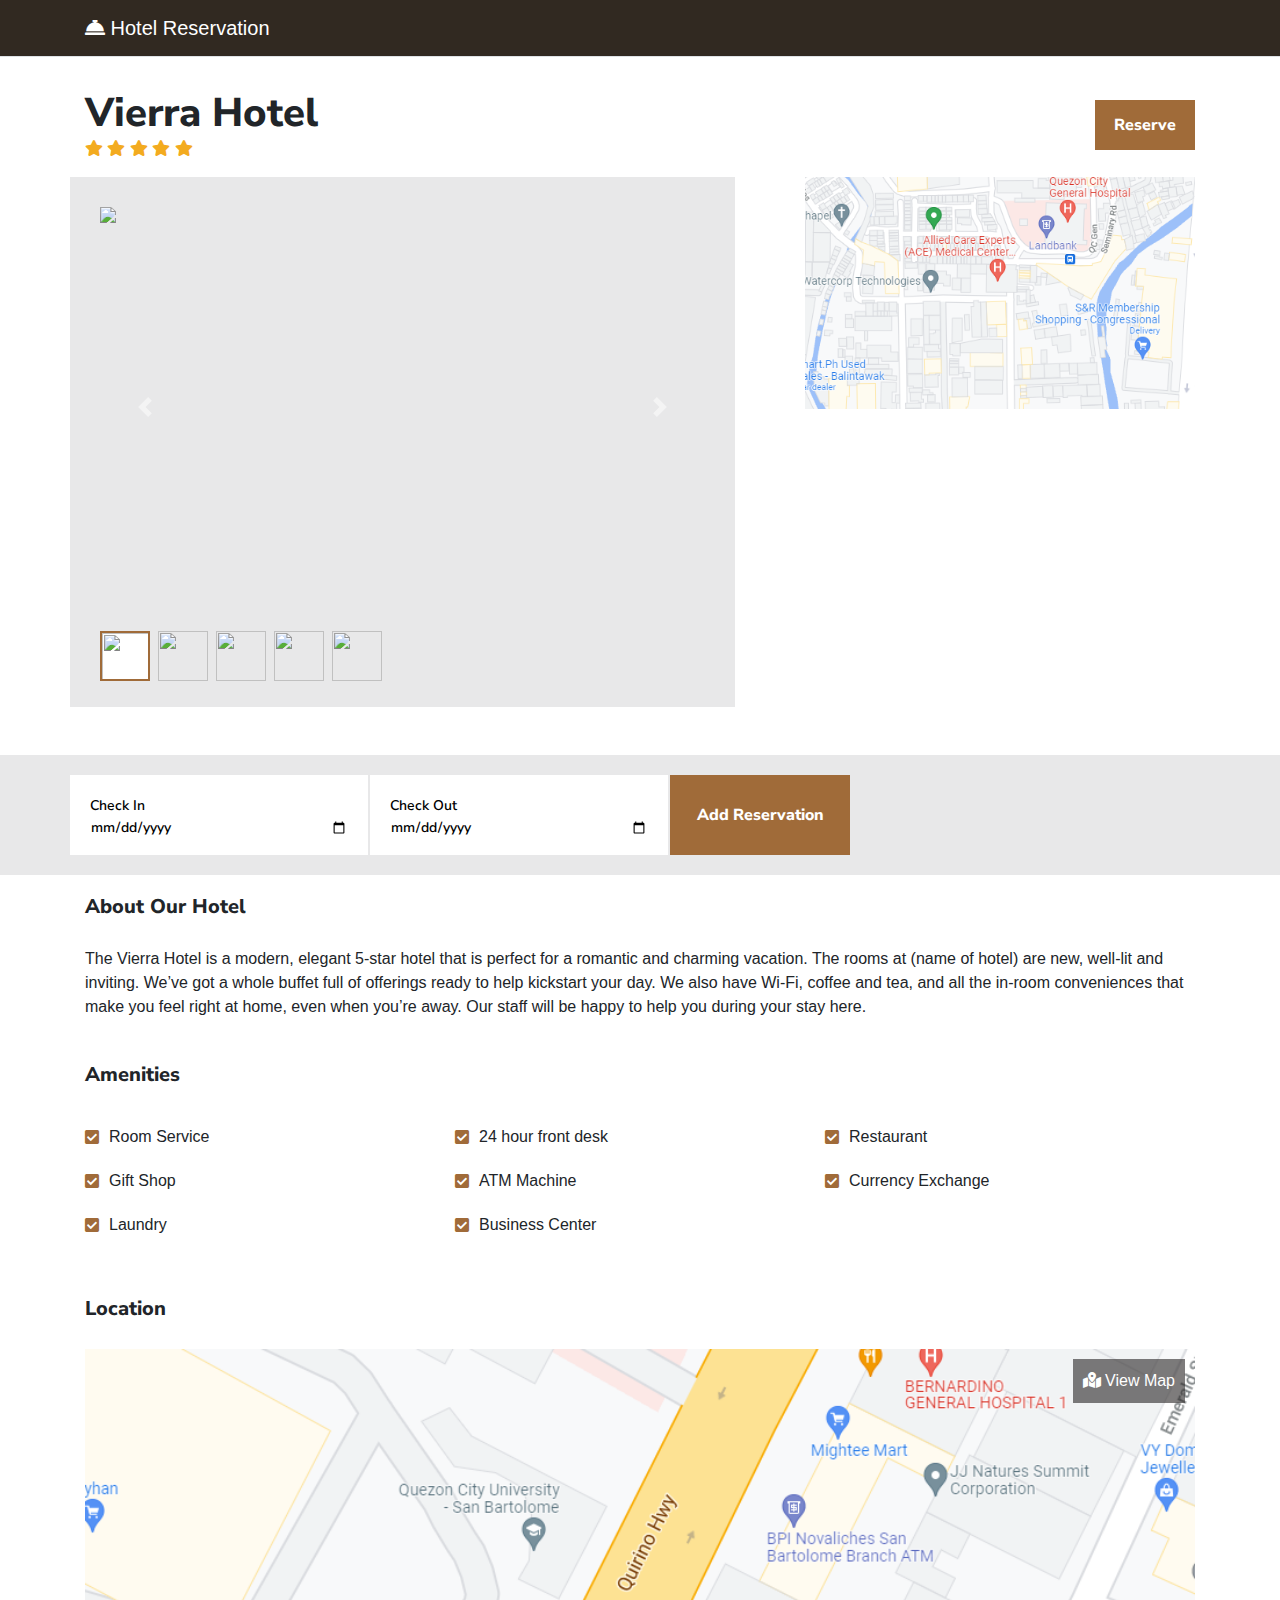
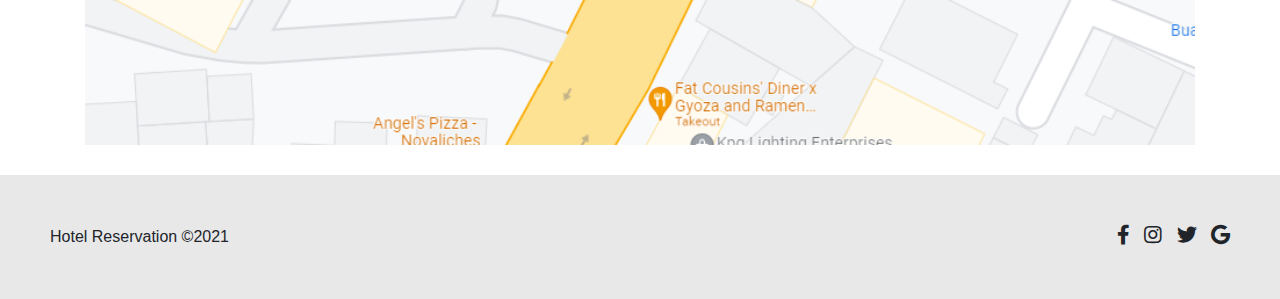
==== commit 417b32f5: "remove place holder date" ====
--- a/index.html
+++ b/index.html
@@ -496,8 +496,8 @@
           document.getElementById('dateCheckOut').setAttribute("min", formatted)
         })
 
-        document.getElementById('dateCheckIn').valueAsDate = new Date();
-        document.getElementById('dateCheckOut').valueAsDate = new Date(Date.now() + ( 3600 * 1000 * 24))
+        // document.getElementById('dateCheckIn').valueAsDate = new Date();
+        // document.getElementById('dateCheckOut').valueAsDate = new Date(Date.now() + ( 3600 * 1000 * 24))
       </script>
 
 
